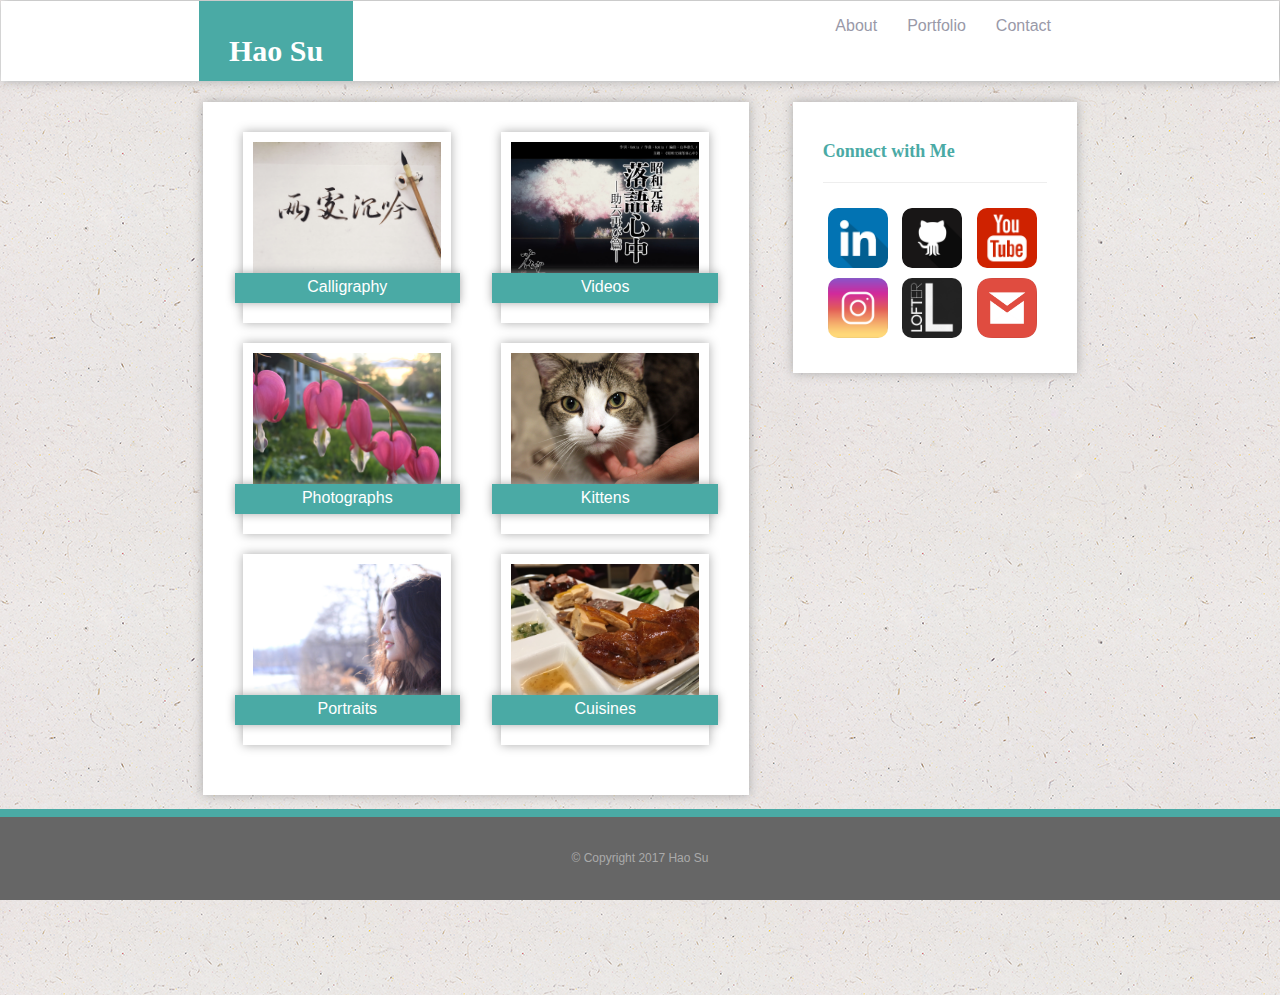
==== portfolio.html @ 2fc0199f "bootstrap way" ====
<!DOCTYPE html>
<html lang="en">

<head>
	<meta charset="UTF-8">
	<title>Portfolio - Hao Su</title>
	<link rel="stylesheet" href="https://maxcdn.bootstrapcdn.com/bootstrap/3.3.7/css/bootstrap.min.css" integrity="sha384-BVYiiSIFeK1dGmJRAkycuHAHRg32OmUcww7on3RYdg4Va+PmSTsz/K68vbdEjh4u" crossorigin="anonymous">
	<link rel="stylesheet" href="assets/css/style.css">
	<link rel="stylesheet" href="assets/css/style-mobile.css">
</head>

<body>
	
<nav class="navbar navbar-default">
  <div class="container-fluid">
    <!-- Brand and toggle get grouped for better mobile display -->
    <div class="navbar-header">
      <a class="navbar-brand" href="#">Hao Su</a>
    </div>

    <!-- Collect the nav links, forms, and other content for toggling -->
      <ul class="nav navbar-nav">
      </ul>
      <ul class="nav navbar-nav navbar-right">
        <li><a href="index.html">About</a></li>
        <li><a href="portfolio.html">Portfolio</a></li>
        <li><a href="contact.html">Contact</a></li>
      </ul>
  </div><!-- /.container-fluid -->
</nav>

<div class="row" id="row1">
	<div class="col-lg-2"></div>

	<div class="col-lg-5">
		<div class="row">
			<div class="col-sm-6">
				<div class="portfolio">
					<img src="assets/images/portfolio/img_3202.jpg" alt="Calligraphy" width=100% height=100%>
					<div class="banner-portfolio">
						Calligraphy
					</div>
				</div>

				<div class="portfolio">
					<img src="assets/images/portfolio/img_1874.jpg" alt= "Photographs" width=100% height=100%>
					<div class="banner-portfolio">
						Photographs
					</div>
				</div>

				<div class="portfolio">
					<img src="assets/images/portfolio/img_8876.jpg" alt= "Portraits" width=100% height=100%>
					<div class="banner-portfolio">
						Portraits
					</div>
				</div>

			</div>


			<div class="col-sm-6">
				<div class="portfolio">
					<img src="assets/images/portfolio/Rakugo.png" alt="Videos" width=100% height=100%>
					<div class="banner-portfolio">
					Videos
					</div>
				</div>

				<div class="portfolio">
					<img src="assets/images/portfolio/charlie.jpg" alt= "Kittens" width=100% height=100%>
					<div class="banner-portfolio">
						Kittens
					</div>
				</div>

				<div class="portfolio">
					<img src="assets/images/portfolio/img_1898.jpg" alt= "Cuisines" width=100% height=100%>
					<div class="banner-portfolio">
						Cuisines
					</div>
				</div>
			</div>
	</div>
	</div>
	
	<div class="col-lg-1"></div> <!-- interval -->
	
	<div class="col-lg-2" id="connect">
		<h4>Connect with Me</h4>
		<hr>
		<a href="https://www.linkedin.com/in/hao-su-444224106/" target="_blank"><img class="icon" src="assets/images/if_linkedin_986950.png"></a>
		<a href="https://github.com/akirasunny" target="_blank"><img class="icon" src="assets/images/if_github-square-social-media_764894.png"></a>
		<a href="https://www.youtube.com/channel/UCbWs9xRAffIslun-7Acvj2g" target="_blank"><img class="icon" src="assets/images/if_youtube_v2_386762.png"></a>
		<a href="https://www.instagram.com/akirasuunny/" target="_blank"><img class="icon" src="assets/images/if_Popular_Social_Media-07_2329236.png"></a>
		<a href="http://biluoxi.lofter.com/"><img class="icon" src="assets/images/1392660644_unnamed.png"></a>
		<a href="mailto: hs845@cornell.edu"><img class="icon" src="assets/images/if_Flurry_Google_Gmail_176526.png"></a>
	</div>
	<div class="col-lg-2"></div>
</div>

<div class="row" id="footer">
	<h6>© Copyright 2017 Hao Su</h6>
	<div class="row" id="footer-bar">
	</div>
</div>

</body>
</html>
---- assets/css/style.css ----
/*general*/

body {
	line-height: 200%;
	font-family: 'Arial', 'Helvetica Neue', Helvetica, sans-serif;
	background-image: url(../images/ep_naturalwhite.png);
}

.container-fluid {
	background-color: #fff;
	height: 80px;
	padding: 0;
	box-shadow: 2px 0 10px #aaa;
}

.navbar-default .navbar-brand {
	color: #fff;
}

.navbar-brand {
	background-color: #4aaaa5;
	font-family: Georgia, Times, "Times New Roman", serif;
	float: left;
	height: 80px;
	font-size: 30px;
	font-weight: bold;
	padding: 40px 30px 30px;
	position: absolute;
	left: 16.6667%;
}

.navbar-right {
	float: right;
	margin-right: 16.6667%;
}

.navbar-default .navbar-nav>li>a {
	color: #9999a8;
	font-size: 16px;
}

.col-lg-5, 
#connect {
	background-color: #fff;
	box-shadow: 0 0 10px #aaa;
	box-sizing: border-box;
	padding: 30px;
	color: #9999a8;
	font-size: 16px;
}

.col-lg-1 {
	width: 3.3333%;
}

#connect {
	width: 21.6667%;
}

.icon {
	margin: 5px;
	width: 60px;
	height: 60px;
	border-radius: 10px;
}

h3,
h4 {
	font-family: Georgia, Times, "Times New Roman", serif;
	color: #4aaaa5;
	font-weight: bold;
}

#row1 {
	margin-bottom: 200px;
}

#footer {
	position: fixed;
	bottom: 0px;
	left: 0px;
	background-color: #666;
	color: #aaa;
	text-align: center;
	padding: 25px 0px;
	width: 100%;
	margin: 0;
	z-index: 3;
}

#footer-bar {
	position: absolute;
	top: -8px;
	width: 100%;
	height: 8px;
	background-color: #4aaaa5;
	margin: 0;
	z-index: 3;
}

/*index*/

#profile {
	width: 40%;
	float: left;
	margin-right: 30px;
}

/*contact*/

.input-group {
	display: block;
}

.input-group .form-control {
	margin-bottom: 10px;
}

.btn-success,
.btn-success:hover,
.btn-success:focus,
.btn-success:target,
.btn-success:active {
	background-color: #4aaaa5;
	border-radius: 0;
	border: 0;
}

/*portfolio*/
.portfolio {
	border: 10px solid #fff;
	box-shadow: 0 0 10px #aaa;
	margin: 0px 10px 20px;
}

.banner-portfolio {
	font-family: Arial, 'Helvetica Neue', Helvetica, sans-serif;
	background-color: #4aaaa5;
	height: 30px;
	z-index: 2;
	position: relative;
	left: -10%;
	bottom: 10px;
	width: 120%;
	box-shadow: 0 0 10px #aaa;
	text-align: center;
	color: #fff;
}
---- assets/css/style-mobile.css ----
@media screen and (max-width: 980px) {
	.navbar-brand {
		left: 10%;
	}

	.navbar-right {
		margin-right: 10%;
	}

	.col-lg-5 {
		margin-left: 10%;
		width: 50%;
		padding: 20px;
	}

	#connect {
		padding: 20px;
		float: right;
		position: absolute;
		top: 105px;
		right: 10%;
		width: 27%;
	}
	
	#profile {
		width: 100%;
		margin-bottom: 20px;
	}
}

@media screen and (max-width: 768px) {
	.navbar-brand {
		left: 5%;
	}

	.navbar-right {
		margin-right: 5%;
	}

	.col-lg-5 {
		margin-left: 5%;
		margin-right: 5%;
		width: 90%;
		padding: 20px;
		clear: both;
	}
	
	#connect {
		padding: 20px;
		float: left;
		width: 90%;
		position: relative;
		left: 5%;
		top: 20px;
		margin-bottom: 200px;
	}

	#profile {
		width: 40%;
	}
}

@media screen and (max-width: 640px) {
	.navbar-brand {
		left: 0%;
		width: 100%;
		text-align: center;
	}

	.navbar-right {
		text-align: center;
		background-color: #fff;
		width: 100%;
		position: absolute;
		left: 0px;
		margin: 0;
		top: 80px;
		box-shadow: 2px 0 10px #aaa;
	}

	.nav>li {
		display: inline-block;
	}

	.nav>li>a {
		padding: 10px 75px;
	}

	.col-lg-5 {
		margin-top: 40px;
	}

	#row1 {
		margin-bottom: 0px;
	}

	#profile {
		width: 100%;
	}
	
	.banner-portfolio {
		width: 110%;
		left: -5%;
	}
}
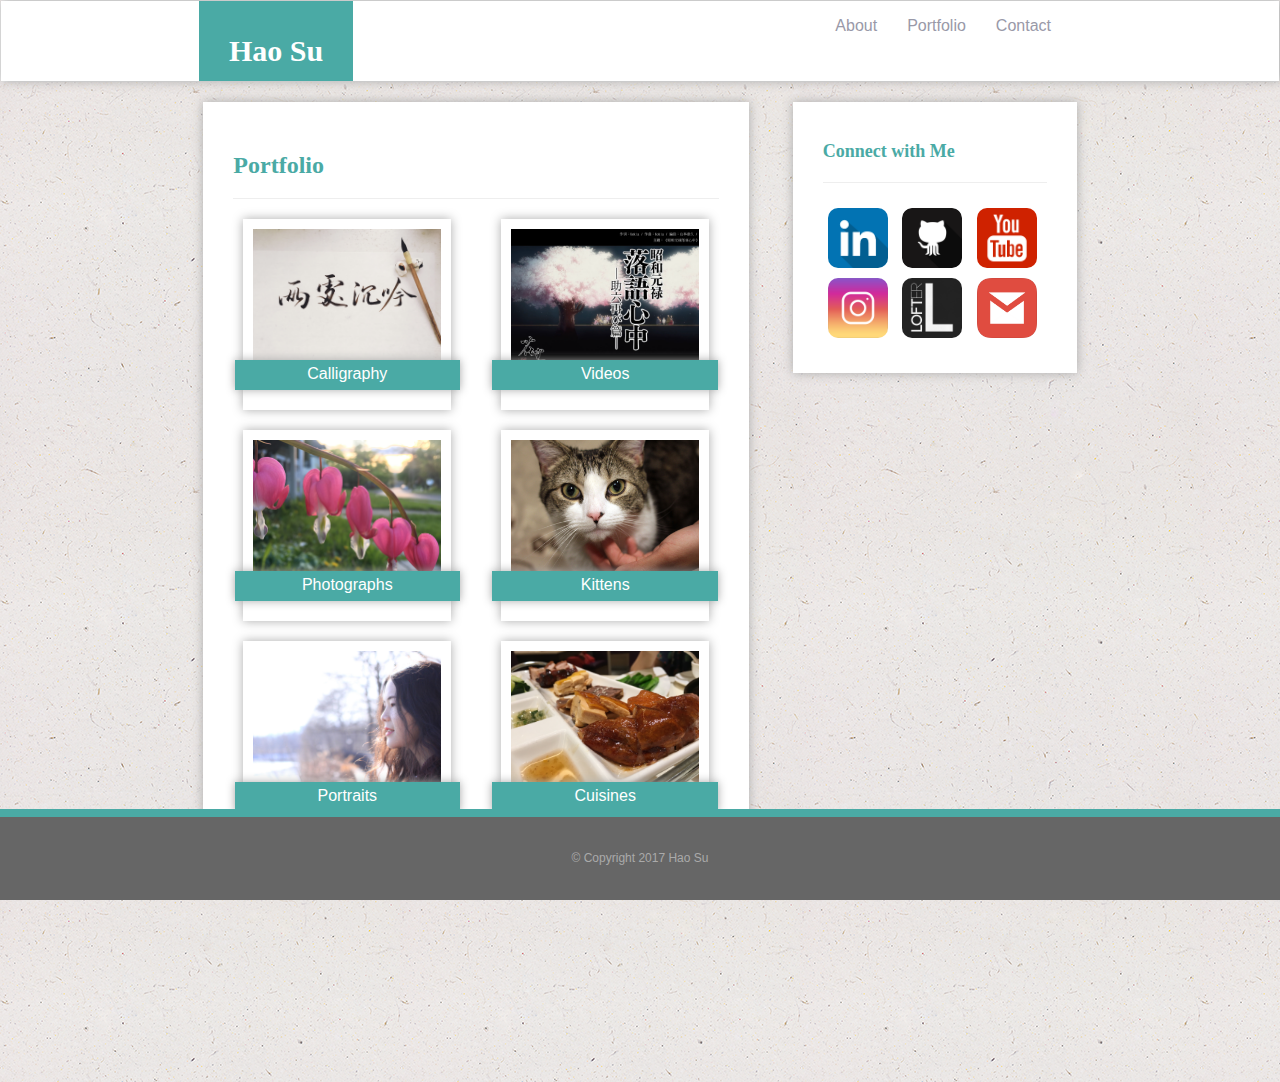
==== commit af60de8f: "added a missing sub-title" ====
--- a/portfolio.html
+++ b/portfolio.html
@@ -33,6 +33,9 @@
 	<div class="col-lg-2"></div>
 
 	<div class="col-lg-5">
+		<h3>Portfolio</h3>
+		<hr>
+		
 		<div class="row">
 			<div class="col-sm-6">
 				<div class="portfolio">
